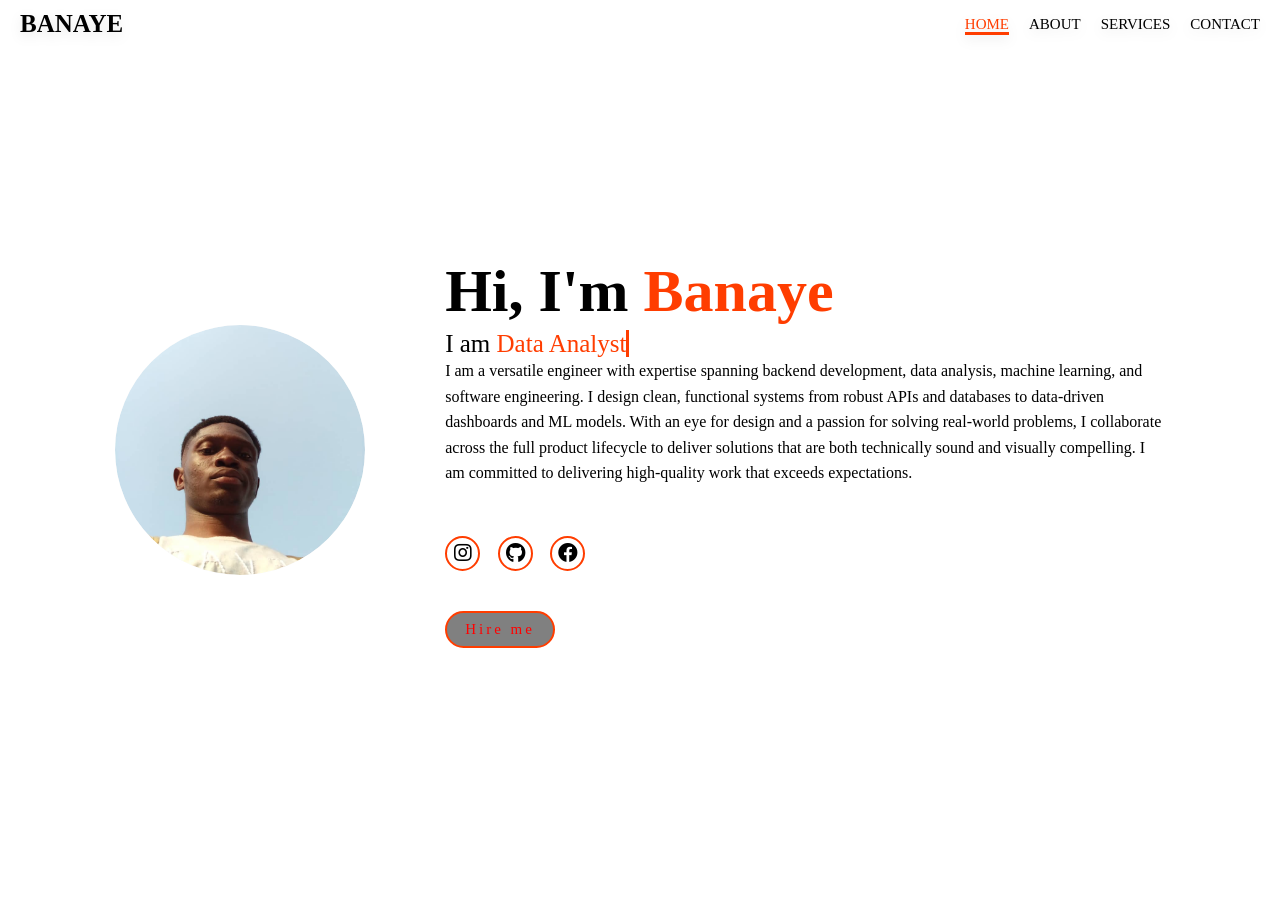
==== index.html @ aebeeffd "A personal porfolio website" ====
<!DOCTYPE html>
<html lang="en">
<head>
    <meta charset="UTF-8">
    <meta name="viewport" content="width=device-width, initial-scale=1.0">
    <link rel="stylesheet" href="https://fonts.googleapis.com/css2?family=Poppins:wght@300;400;500;600;700&display=swap">
    <link rel="stylesheet" href="https://cdnjs.cloudflare.com/ajax/libs/font-awesome/5.15.3/css/all.min.css">
    <link rel="stylesheet" href="styles.css">
    <title>portfolio</title>
</head>
<body>
        <header>
            <a href="#" class="logo" id="n-logo">Banaye</a>
            <nav>
                <ul>
                    <li><a href="#home" class="active">Home</a></li>
                    <li><a href="about.html">About</a></li>
                    <li><a href="services.html">Services</a></li>
                    <li><a href="contact.html">Contact</a></li>
                </ul>
            </nav>
        </header>
        <section class="home" id="n-home">
            <div class="home-img" id="n-home-img">
                <img src="den.jpg" alt="">

            </div>

            <div class="home-content">
                <h1>Hi, I'm <span>Banaye</span></h1>
                <h3 class="typing-text" id="n-typing-text">I am <span></span></h3>
                <p>
                   I am a versatile engineer with expertise spanning backend development,
                   data analysis, machine learning, and software engineering. I design clean,
                   functional systems from robust APIs and databases to data-driven dashboards
                   and ML models. With an eye for design and a passion for solving real-world problems,
                   I collaborate across the full product lifecycle to deliver solutions that are both
                   technically sound and visually compelling.
                   I am committed to delivering high-quality work that exceeds expectations.
                </p>
                <div class="social-icons" id="n-social-icons">
                    <a href="#"><i class="fab fa-instagram"></i></a>
                    <a href="#"><i class="fab fa-github"></i></a>
                    <a href="#"><i class="fab fa-facebook"></i></a>
                </div>
        
                <div class="hire-me-container">
                    <a href="hire.html" class="btn">Hire me</a>
                </div>
            </div>

        </section>

    
</body>
</html>
---- styles.css ----
@import url('https://fonts.googleapis.com/css2?family=Poppins:wght@300;400;500;600;700&display=swap');

*{
    margin: 0;
    padding: 0;
    box-sizing: border-box;
    text-decoration: none;
    outline: none;
    border: none;
    
}
html{
    font-size: 62.5%;
    
}
body{
    width: 100%;
    overflow-y: auto;
    background-color: white;
    color: black;
}
header{
    position: fixed;
    top: 0;
    left: 0;
    width: 100%;
    height: auto;
    padding: 1rem 2rem;
    background-color: transparent;
    filter: drop-shadow(0 4px 6px rgba(0,0,0,0.1));
    display: flex;
    justify-content: space-between;
    align-items: center;
    z-index: 100;
    text-transform: uppercase;
}
.logo{
    font-size: 2.5rem;
    font-weight: 600;
    color: black;
    cursor: pointer;
    transition: 0.5s ease;
}
.logo:hover{
    color: #ff3d00;
    transform: scale(1.1);
}
nav ul{
    display: flex;
    gap: 2rem;
    list-style: none;
    margin: 0;
    padding: 0;
    align-items: center;
}
nav a{
    font-size: 1.5rem;
    font-weight: 500;
    color: black;
    transition: 0.5s ease;
    border-bottom: 3px solid transparent;
    text-transform: uppercase;
}
nav a:hover,
nav a.active{
    color: #ff3d00;
    border-bottom: 3px solid #ff3d00;
}

@media (max-width: 991px){
    nav{
        position: absolute;
        display: none;
        top: 100%;
        right: 0;
        width: 40%;
        border-left: 3px solid #ff3d00;
        border-bottom: 3px solid #ff3d00;
        border-bottom-left-radius: 2rem;
        background-color: white;
        border-top: 0.1rem solid #ff3d00;
    }
    

    nav ul{
        display: block;
    }

    nav.active{
        display: block;
    }

    nav a{
        display: block;
        font-size: 2rem;
        margin: 3rem 0;
    }
    nav a:hover,
    nav a.active{
        padding: 1rem;
        border-radius: 0.5rem;
        border-bottom: 0.5rem solid red;
    }
    
}

section{
    min-height: 100vh;
    padding: 5rem 9% 5rem;
}
.home{
    display: flex;
    justify-content: center;
    align-items: center;
    gap: 8rem;
    background-color: white;
}
.home .home-content h1{
    font-size: 6rem;
    font-weight: 700;
    line-height: 1.3;
    
}

span{
    color: #ff3d00;
}
.home-content h3{
    font-size: 2.5rem;
    font-weight: 500;
    margin-bottom: 1rem 0;
}

.home-content p{
    font-size: 1.6rem;
    font-weight: 400;
    line-height: 1.6;
    margin-bottom: 2rem;
}

.home-img{
    width: 25rem;
    height: 25rem;
    min-width: 25rem;
    min-height: 25rem;
    border-radius: 50%;
    overflow: hidden;
    display: inline-flex;
    align-items: center;
    justify-content: center;
}

.home-img img{
    display: block;
    width: 100%;
    height: 100%;
    object-fit: cover;
    border-radius: 50%;
    box-shadow: 0 0 25px rgba(0,0,0,0.1);
    cursor: pointer;
    transition: 0.2s ease;
}

.home-img img:hover{
    font-size: 1.8rem;
    font-weight: 500;
    
}
.social-icons a{
    display: inline-flex;
    justify-content: center;
    align-items: center;
    width: 3.5rem;
    height: 3.5rem;
    background-color: transparent;
    border: 0.2rem solid #ff3d00;
    transition: 0.3s ease;
    margin: 3rem 1.5rem 3rem 0;
    border-radius: 50%;
    font-size: 2rem;
    color: black;
}

.social-icons a:hover{
    background-color: #ff3d00;
    color: black;
    transform: scale(1.3) translateY(-5px);
    box-shadow: 0 0 25px rgba(255, 61, 0, 0.5);
}

.hire-me-container{
    text-align: center;
    margin-top: 1rem;
    display: flex;
}

.btn{
    display: inline-block;
    padding: 0.8rem 1.8rem;
    background-color:grey;
    color: red;
    font-size: 1.5rem;
    font-weight: 500;
    border-radius: 4rem;
    transition: 0.3s ease;
    border: 2px solid #ff3d00;
    cursor: pointer;
    letter-spacing: 0.3rem;

}

.btn:hover{
    transform:scale3d(1.03);
    background-color: #ff3d00;
    color: black;
    box-shadow: 0 0 25px rgba(255, 61, 0, 0.5);
}

.typing-text{
    font-size: 34px;
    font-weight:600;
    min-width: 280px;
}

.typing-text span{
    position: relative;
}

.typing-text span::before{
    content: 'Data Analyst';
    color: #ff3d00;
    animation: words 20s infinite;
}

.typing-text span::after{
    content: '';
    position: absolute;
    border-left: 3px solid #ff3d00;
    right: -8;
    width: calc(100% + 8px);
    height: 100%;
    background-color: transparent;
    animation: cursor 0.6s steps(30) infinite;
}

@keyframes cursor{
    to {
        border-left: 3px solid transparent;
    }
}
@keyframes words{
    0%, 20%{
    content: "Backend Engineer"
    }
    21%, 40%{
        content: "ML Engineer"
    }

    41%, 60%{
        content:
           "Software Engineer"

    }
    61%, 80%{
        content: "Graphic Designer"
    }
}


@media (max-width: 1000px){
    .home{
        gap: 4rem;
    }
}


@media (max-width: 995px){
    .home{
        flex-direction: column;
        text-align: center;
        margin: 5rem 4rem;
    }
    .home-content h1{
        font-size: 4rem;
    }
    .home-content h3{
        font-size: 2rem;
    }
    .home-img{
        width: 20rem;
        height: 20rem;
        min-width: 20rem;
        min-height: 20rem;
    }
}
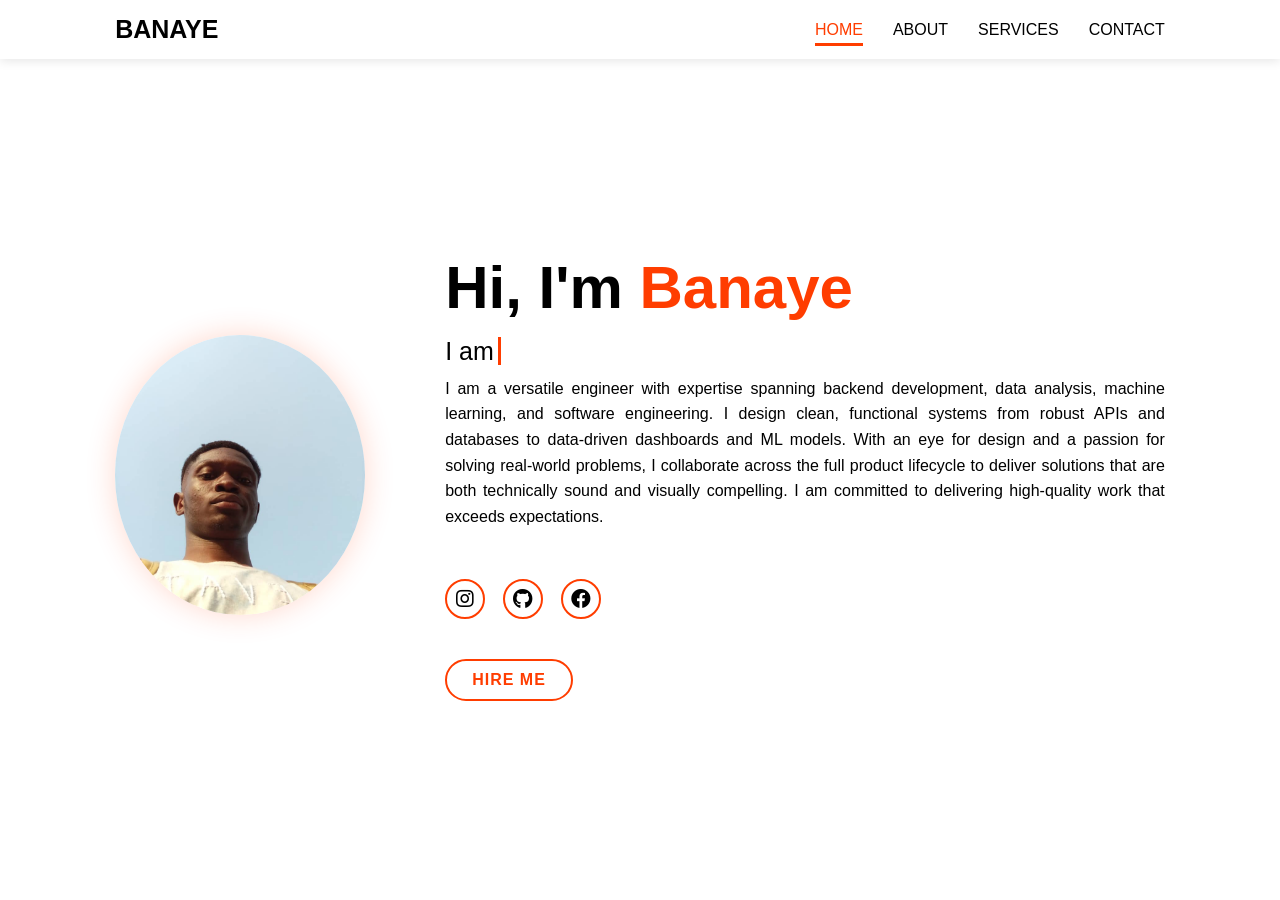
==== commit d6cda976: "index.js added" ====
--- a/index.html
+++ b/index.html
@@ -6,6 +6,7 @@
     <link rel="stylesheet" href="https://fonts.googleapis.com/css2?family=Poppins:wght@300;400;500;600;700&display=swap">
     <link rel="stylesheet" href="https://cdnjs.cloudflare.com/ajax/libs/font-awesome/5.15.3/css/all.min.css">
     <link rel="stylesheet" href="styles.css">
+    <script src="index.js"></script>
     <title>portfolio</title>
 </head>
 <body>
--- a/styles.css
+++ b/styles.css
@@ -7,33 +7,38 @@
     text-decoration: none;
     outline: none;
     border: none;
-    
-}
+}
+
 html{
     font-size: 62.5%;
-    
-}
+    scroll-behavior: smooth;
+}
+
 body{
     width: 100%;
-    overflow-y: auto;
+    overflow-x: hidden;
     background-color: white;
     color: black;
-}
+    font-family: 'Poppins', sans-serif;
+}
+
 header{
     position: fixed;
     top: 0;
     left: 0;
     width: 100%;
     height: auto;
-    padding: 1rem 2rem;
-    background-color: transparent;
-    filter: drop-shadow(0 4px 6px rgba(0,0,0,0.1));
+    padding: 1.5rem 9%;
+    background-color: rgba(255, 255, 255, 0.95);
+    backdrop-filter: blur(10px);
     display: flex;
     justify-content: space-between;
     align-items: center;
     z-index: 100;
     text-transform: uppercase;
-}
+    box-shadow: 0 2px 10px rgba(0,0,0,0.1);
+}
+
 .logo{
     font-size: 2.5rem;
     font-weight: 600;
@@ -41,73 +46,133 @@
     cursor: pointer;
     transition: 0.5s ease;
 }
+
 .logo:hover{
     color: #ff3d00;
     transform: scale(1.1);
 }
+
+/* Desktop Navigation */
 nav ul{
     display: flex;
-    gap: 2rem;
+    gap: 3rem;
     list-style: none;
     margin: 0;
     padding: 0;
     align-items: center;
 }
+
 nav a{
-    font-size: 1.5rem;
+    font-size: 1.6rem;
     font-weight: 500;
     color: black;
-    transition: 0.5s ease;
+    transition: 0.3s ease;
     border-bottom: 3px solid transparent;
     text-transform: uppercase;
-}
+    padding-bottom: 0.5rem;
+}
+
 nav a:hover,
 nav a.active{
     color: #ff3d00;
     border-bottom: 3px solid #ff3d00;
 }
 
-@media (max-width: 991px){
-    nav{
-        position: absolute;
-        display: none;
-        top: 100%;
+/* Mobile Menu Button */
+.menu-btn {
+    display: none;
+    font-size: 2.5rem;
+    cursor: pointer;
+    color: black;
+    transition: 0.3s ease;
+    background: none;
+    border: none;
+}
+
+.menu-btn:hover {
+    color: #ff3d00;
+}
+
+/* Mobile Navigation */
+@media (max-width: 768px){
+    html {
+        font-size: 55%;
+    }
+    
+    header {
+        padding: 1.5rem 5%;
+    }
+    
+    .menu-btn {
+        display: block;
+        z-index: 101;
+    }
+    
+    nav {
+        position: fixed;
+        top: 0;
+        right: -100%;
+        width: 70%;
+        max-width: 300px;
+        height: 100vh;
+        background-color: white;
+        box-shadow: -5px 0 15px rgba(0,0,0,0.1);
+        transition: 0.4s ease-in-out;
+        z-index: 99;
+        padding-top: 8rem;
+    }
+    
+    nav.active {
         right: 0;
-        width: 40%;
-        border-left: 3px solid #ff3d00;
-        border-bottom: 3px solid #ff3d00;
-        border-bottom-left-radius: 2rem;
-        background-color: white;
-        border-top: 0.1rem solid #ff3d00;
-    }
-    
-
-    nav ul{
+    }
+    
+    nav ul {
+        flex-direction: column;
+        gap: 0;
+        width: 100%;
+    }
+    
+    nav a {
         display: block;
-    }
-
-    nav.active{
-        display: block;
-    }
-
-    nav a{
-        display: block;
-        font-size: 2rem;
-        margin: 3rem 0;
-    }
+        font-size: 1.8rem;
+        padding: 1.5rem 2rem;
+        width: 100%;
+        text-align: center;
+        border-bottom: none;
+    }
+    
     nav a:hover,
-    nav a.active{
-        padding: 1rem;
-        border-radius: 0.5rem;
-        border-bottom: 0.5rem solid red;
-    }
-    
+    nav a.active {
+        background-color: #ff3d00;
+        color: white;
+        border-bottom: none;
+    }
+    
+    /* Overlay */
+    .overlay {
+        position: fixed;
+        top: 0;
+        left: 0;
+        width: 100%;
+        height: 100%;
+        background-color: rgba(0,0,0,0.5);
+        z-index: 98;
+        opacity: 0;
+        visibility: hidden;
+        transition: 0.3s ease;
+    }
+    
+    .overlay.active {
+        opacity: 1;
+        visibility: visible;
+    }
 }
 
 section{
     min-height: 100vh;
-    padding: 5rem 9% 5rem;
-}
+    padding: 10rem 9% 5rem;
+}
+
 .home{
     display: flex;
     justify-content: center;
@@ -115,20 +180,21 @@
     gap: 8rem;
     background-color: white;
 }
+
 .home .home-content h1{
     font-size: 6rem;
     font-weight: 700;
     line-height: 1.3;
-    
 }
 
 span{
     color: #ff3d00;
 }
+
 .home-content h3{
     font-size: 2.5rem;
     font-weight: 500;
-    margin-bottom: 1rem 0;
+    margin: 1rem 0;
 }
 
 .home-content p{
@@ -136,11 +202,12 @@
     font-weight: 400;
     line-height: 1.6;
     margin-bottom: 2rem;
+    text-align: justify;
 }
 
 .home-img{
-    width: 25rem;
-    height: 25rem;
+    width: 28rem;
+    height: 28rem;
     min-width: 25rem;
     min-height: 25rem;
     border-radius: 50%;
@@ -148,6 +215,7 @@
     display: inline-flex;
     align-items: center;
     justify-content: center;
+    box-shadow: 0 0 30px rgba(255, 61, 0, 0.2);
 }
 
 .home-img img{
@@ -155,23 +223,19 @@
     width: 100%;
     height: 100%;
     object-fit: cover;
-    border-radius: 50%;
-    box-shadow: 0 0 25px rgba(0,0,0,0.1);
-    cursor: pointer;
-    transition: 0.2s ease;
+    transition: 0.3s ease;
 }
 
 .home-img img:hover{
-    font-size: 1.8rem;
-    font-weight: 500;
-    
-}
+    transform: scale(1.05);
+}
+
 .social-icons a{
     display: inline-flex;
     justify-content: center;
     align-items: center;
-    width: 3.5rem;
-    height: 3.5rem;
+    width: 4rem;
+    height: 4rem;
     background-color: transparent;
     border: 0.2rem solid #ff3d00;
     transition: 0.3s ease;
@@ -183,42 +247,40 @@
 
 .social-icons a:hover{
     background-color: #ff3d00;
-    color: black;
-    transform: scale(1.3) translateY(-5px);
+    color: white;
+    transform: scale(1.2) translateY(-5px);
     box-shadow: 0 0 25px rgba(255, 61, 0, 0.5);
 }
 
 .hire-me-container{
-    text-align: center;
     margin-top: 1rem;
-    display: flex;
 }
 
 .btn{
     display: inline-block;
-    padding: 0.8rem 1.8rem;
-    background-color:grey;
-    color: red;
-    font-size: 1.5rem;
-    font-weight: 500;
+    padding: 1rem 2.5rem;
+    background-color: transparent;
+    color: #ff3d00;
+    font-size: 1.6rem;
+    font-weight: 600;
     border-radius: 4rem;
     transition: 0.3s ease;
     border: 2px solid #ff3d00;
     cursor: pointer;
-    letter-spacing: 0.3rem;
-
+    letter-spacing: 0.1rem;
+    text-transform: uppercase;
 }
 
 .btn:hover{
-    transform:scale3d(1.03);
+    transform: translateY(-3px);
     background-color: #ff3d00;
-    color: black;
+    color: white;
     box-shadow: 0 0 25px rgba(255, 61, 0, 0.5);
 }
 
 .typing-text{
-    font-size: 34px;
-    font-weight:600;
+    font-size: 3.4rem;
+    font-weight: 600;
     min-width: 280px;
 }
 
@@ -236,10 +298,10 @@
     content: '';
     position: absolute;
     border-left: 3px solid #ff3d00;
-    right: -8;
+    right: -8px;
     width: calc(100% + 8px);
     height: 100%;
-    background-color: transparent;
+    background-color: white;
     animation: cursor 0.6s steps(30) infinite;
 }
 
@@ -248,48 +310,123 @@
         border-left: 3px solid transparent;
     }
 }
+
 @keyframes words{
     0%, 20%{
-    content: "Backend Engineer"
+        content: "Backend Engineer";
     }
     21%, 40%{
-        content: "ML Engineer"
-    }
-
+        content: "ML Engineer";
+    }
     41%, 60%{
-        content:
-           "Software Engineer"
-
+        content: "Software Engineer";
     }
     61%, 80%{
-        content: "Graphic Designer"
-    }
-}
-
-
-@media (max-width: 1000px){
-    .home{
+        content: "Graphic Designer";
+    }
+    81%, 100%{
+        content: "Data Analyst";
+    }
+}
+
+/* Responsive Design */
+@media (max-width: 1200px){
+    .home {
+        gap: 5rem;
+    }
+}
+
+@media (max-width: 995px){
+    html {
+        font-size: 58%;
+    }
+    
+    .home {
+        flex-direction: column;
+        text-align: center;
         gap: 4rem;
-    }
-}
-
-
-@media (max-width: 995px){
-    .home{
-        flex-direction: column;
-        text-align: center;
-        margin: 5rem 4rem;
-    }
-    .home-content h1{
+        padding: 8rem 5% 5rem;
+    }
+    
+    .home-content h1 {
+        font-size: 5rem;
+    }
+    
+    .home-content h3 {
+        font-size: 2.2rem;
+        justify-content: center;
+    }
+    
+    .home-img {
+        width: 25rem;
+        height: 25rem;
+        min-width: 25rem;
+        min-height: 25rem;
+    }
+    
+    .home-content p {
+        text-align: center;
+        padding: 0 2rem;
+    }
+    
+    .typing-text {
+        font-size: 2.8rem;
+        text-align: center;
+    }
+    
+    .social-icons {
+        text-align: center;
+    }
+    
+    .hire-me-container {
+        text-align: center;
+    }
+}
+
+@media (max-width: 480px){
+    html {
+        font-size: 50%;
+    }
+    
+    .home-content h1 {
         font-size: 4rem;
     }
-    .home-content h3{
-        font-size: 2rem;
-    }
-    .home-img{
+    
+    .home-img {
         width: 20rem;
         height: 20rem;
         min-width: 20rem;
         min-height: 20rem;
     }
+    
+    .typing-text {
+        font-size: 2.2rem;
+    }
+    
+    .home-content p {
+        font-size: 1.4rem;
+        padding: 0 1rem;
+    }
+    
+    .social-icons a {
+        width: 3.5rem;
+        height: 3.5rem;
+        font-size: 1.6rem;
+        margin: 2rem 1rem 2rem 0;
+    }
+    
+    .btn {
+        padding: 0.8rem 2rem;
+        font-size: 1.4rem;
+    }
+}
+
+@media (max-width: 360px){
+    .typing-text {
+        font-size: 1.8rem;
+    }
+    
+    .home-content h1 {
+        font-size: 3.5rem;
+    }
 }
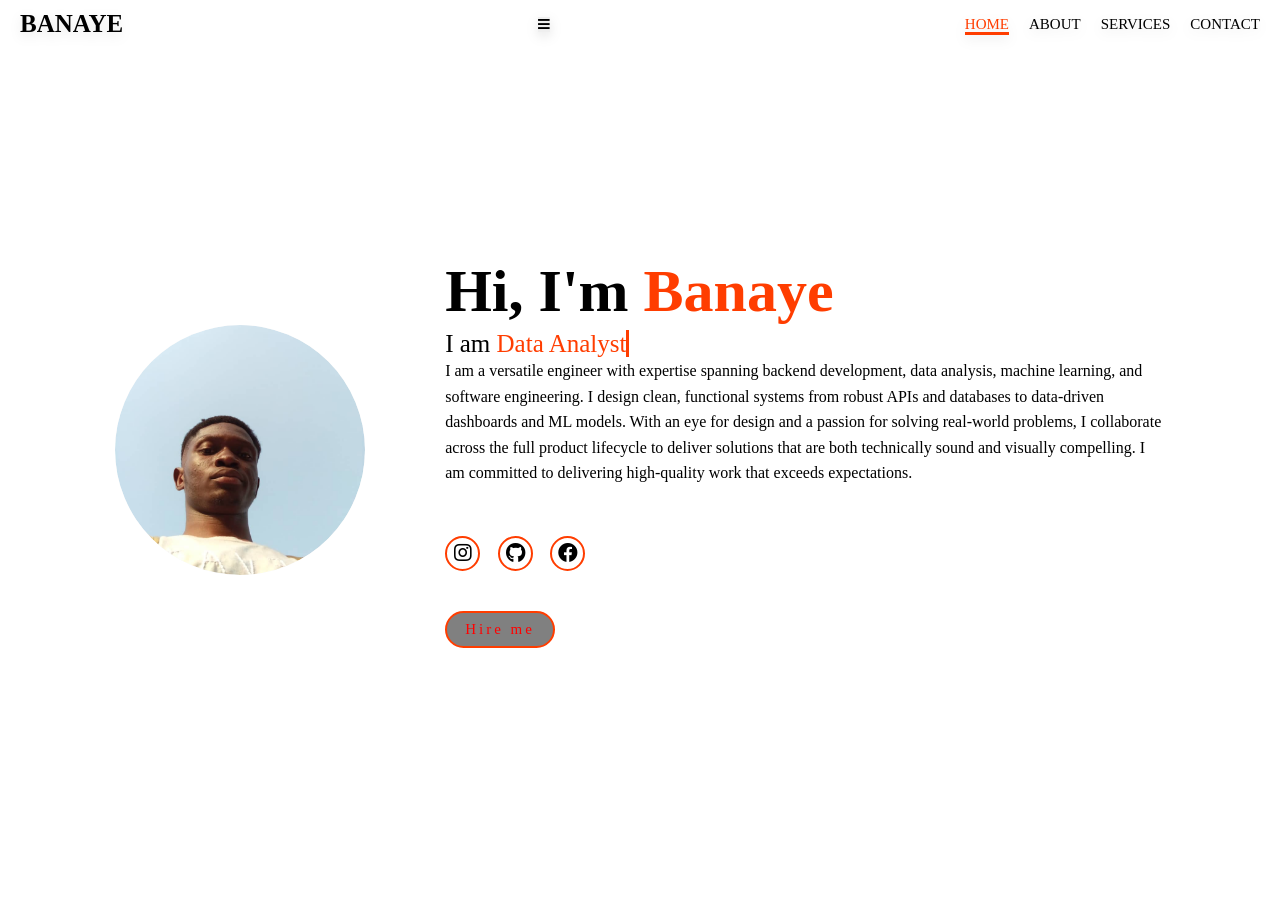
==== commit a7428e08: "Update responsiveness" ====
--- a/index.html
+++ b/index.html
@@ -6,7 +6,7 @@
     <link rel="stylesheet" href="https://fonts.googleapis.com/css2?family=Poppins:wght@300;400;500;600;700&display=swap">
     <link rel="stylesheet" href="https://cdnjs.cloudflare.com/ajax/libs/font-awesome/5.15.3/css/all.min.css">
     <link rel="stylesheet" href="styles.css">
-    <script src="index.js"></script>
+    <script src="index.js"></script> 
     <title>portfolio</title>
 </head>
 <body>
--- a/styles.css
+++ b/styles.css
@@ -7,38 +7,33 @@
     text-decoration: none;
     outline: none;
     border: none;
-}
-
+    
+}
 html{
     font-size: 62.5%;
-    scroll-behavior: smooth;
-}
-
+    
+}
 body{
     width: 100%;
-    overflow-x: hidden;
+    overflow-y: auto;
     background-color: white;
     color: black;
-    font-family: 'Poppins', sans-serif;
-}
-
+}
 header{
     position: fixed;
     top: 0;
     left: 0;
     width: 100%;
     height: auto;
-    padding: 1.5rem 9%;
-    background-color: rgba(255, 255, 255, 0.95);
-    backdrop-filter: blur(10px);
+    padding: 1rem 2rem;
+    background-color: transparent;
+    filter: drop-shadow(0 4px 6px rgba(0,0,0,0.1));
     display: flex;
     justify-content: space-between;
     align-items: center;
     z-index: 100;
     text-transform: uppercase;
-    box-shadow: 0 2px 10px rgba(0,0,0,0.1);
-}
-
+}
 .logo{
     font-size: 2.5rem;
     font-weight: 600;
@@ -46,133 +41,73 @@
     cursor: pointer;
     transition: 0.5s ease;
 }
-
 .logo:hover{
     color: #ff3d00;
     transform: scale(1.1);
 }
-
-/* Desktop Navigation */
 nav ul{
     display: flex;
-    gap: 3rem;
+    gap: 2rem;
     list-style: none;
     margin: 0;
     padding: 0;
     align-items: center;
 }
-
 nav a{
-    font-size: 1.6rem;
-    font-weight: 500;
-    color: black;
-    transition: 0.3s ease;
+    font-size: 1.5rem;
+    font-weight: 500;
+    color: black;
+    transition: 0.5s ease;
     border-bottom: 3px solid transparent;
     text-transform: uppercase;
-    padding-bottom: 0.5rem;
-}
-
+}
 nav a:hover,
 nav a.active{
     color: #ff3d00;
     border-bottom: 3px solid #ff3d00;
 }
 
-/* Mobile Menu Button */
-.menu-btn {
-    display: none;
-    font-size: 2.5rem;
-    cursor: pointer;
-    color: black;
-    transition: 0.3s ease;
-    background: none;
-    border: none;
-}
-
-.menu-btn:hover {
-    color: #ff3d00;
-}
-
-/* Mobile Navigation */
-@media (max-width: 768px){
-    html {
-        font-size: 55%;
-    }
-    
-    header {
-        padding: 1.5rem 5%;
-    }
-    
-    .menu-btn {
+@media (max-width: 991px){
+    nav{
+        position: absolute;
+        display: none;
+        top: 100%;
+        right: 0;
+        width: 40%;
+        border-left: 3px solid #ff3d00;
+        border-bottom: 3px solid #ff3d00;
+        border-bottom-left-radius: 2rem;
+        background-color: white;
+        border-top: 0.1rem solid #ff3d00;
+    }
+    
+
+    nav ul{
         display: block;
-        z-index: 101;
-    }
-    
-    nav {
-        position: fixed;
-        top: 0;
-        right: -100%;
-        width: 70%;
-        max-width: 300px;
-        height: 100vh;
-        background-color: white;
-        box-shadow: -5px 0 15px rgba(0,0,0,0.1);
-        transition: 0.4s ease-in-out;
-        z-index: 99;
-        padding-top: 8rem;
-    }
-    
-    nav.active {
-        right: 0;
-    }
-    
-    nav ul {
-        flex-direction: column;
-        gap: 0;
-        width: 100%;
-    }
-    
-    nav a {
+    }
+
+    nav.active{
         display: block;
-        font-size: 1.8rem;
-        padding: 1.5rem 2rem;
-        width: 100%;
-        text-align: center;
-        border-bottom: none;
-    }
-    
+    }
+
+    nav a{
+        display: block;
+        font-size: 2rem;
+        margin: 3rem 0;
+    }
     nav a:hover,
-    nav a.active {
-        background-color: #ff3d00;
-        color: white;
-        border-bottom: none;
-    }
-    
-    /* Overlay */
-    .overlay {
-        position: fixed;
-        top: 0;
-        left: 0;
-        width: 100%;
-        height: 100%;
-        background-color: rgba(0,0,0,0.5);
-        z-index: 98;
-        opacity: 0;
-        visibility: hidden;
-        transition: 0.3s ease;
-    }
-    
-    .overlay.active {
-        opacity: 1;
-        visibility: visible;
-    }
+    nav a.active{
+        padding: 1rem;
+        border-radius: 0.5rem;
+        border-bottom: 0.5rem solid red;
+    }
+    
 }
 
 section{
     min-height: 100vh;
-    padding: 10rem 9% 5rem;
-}
-
+    padding: 5rem 9% 5rem;
+}
 .home{
     display: flex;
     justify-content: center;
@@ -180,21 +115,20 @@
     gap: 8rem;
     background-color: white;
 }
-
 .home .home-content h1{
     font-size: 6rem;
     font-weight: 700;
     line-height: 1.3;
+    
 }
 
 span{
     color: #ff3d00;
 }
-
 .home-content h3{
     font-size: 2.5rem;
     font-weight: 500;
-    margin: 1rem 0;
+    margin-bottom: 1rem 0;
 }
 
 .home-content p{
@@ -202,12 +136,11 @@
     font-weight: 400;
     line-height: 1.6;
     margin-bottom: 2rem;
-    text-align: justify;
 }
 
 .home-img{
-    width: 28rem;
-    height: 28rem;
+    width: 25rem;
+    height: 25rem;
     min-width: 25rem;
     min-height: 25rem;
     border-radius: 50%;
@@ -215,7 +148,6 @@
     display: inline-flex;
     align-items: center;
     justify-content: center;
-    box-shadow: 0 0 30px rgba(255, 61, 0, 0.2);
 }
 
 .home-img img{
@@ -223,19 +155,23 @@
     width: 100%;
     height: 100%;
     object-fit: cover;
-    transition: 0.3s ease;
+    border-radius: 50%;
+    box-shadow: 0 0 25px rgba(0,0,0,0.1);
+    cursor: pointer;
+    transition: 0.2s ease;
 }
 
 .home-img img:hover{
-    transform: scale(1.05);
-}
-
+    font-size: 1.8rem;
+    font-weight: 500;
+    
+}
 .social-icons a{
     display: inline-flex;
     justify-content: center;
     align-items: center;
-    width: 4rem;
-    height: 4rem;
+    width: 3.5rem;
+    height: 3.5rem;
     background-color: transparent;
     border: 0.2rem solid #ff3d00;
     transition: 0.3s ease;
@@ -247,40 +183,42 @@
 
 .social-icons a:hover{
     background-color: #ff3d00;
-    color: white;
-    transform: scale(1.2) translateY(-5px);
+    color: black;
+    transform: scale(1.3) translateY(-5px);
     box-shadow: 0 0 25px rgba(255, 61, 0, 0.5);
 }
 
 .hire-me-container{
+    text-align: center;
     margin-top: 1rem;
+    display: flex;
 }
 
 .btn{
     display: inline-block;
-    padding: 1rem 2.5rem;
-    background-color: transparent;
-    color: #ff3d00;
-    font-size: 1.6rem;
-    font-weight: 600;
+    padding: 0.8rem 1.8rem;
+    background-color:grey;
+    color: red;
+    font-size: 1.5rem;
+    font-weight: 500;
     border-radius: 4rem;
     transition: 0.3s ease;
     border: 2px solid #ff3d00;
     cursor: pointer;
-    letter-spacing: 0.1rem;
-    text-transform: uppercase;
+    letter-spacing: 0.3rem;
+
 }
 
 .btn:hover{
-    transform: translateY(-3px);
+    transform:scale3d(1.03);
     background-color: #ff3d00;
-    color: white;
+    color: black;
     box-shadow: 0 0 25px rgba(255, 61, 0, 0.5);
 }
 
 .typing-text{
-    font-size: 3.4rem;
-    font-weight: 600;
+    font-size: 34px;
+    font-weight:600;
     min-width: 280px;
 }
 
@@ -298,10 +236,10 @@
     content: '';
     position: absolute;
     border-left: 3px solid #ff3d00;
-    right: -8px;
+    right: -8;
     width: calc(100% + 8px);
     height: 100%;
-    background-color: white;
+    background-color: transparent;
     animation: cursor 0.6s steps(30) infinite;
 }
 
@@ -310,123 +248,48 @@
         border-left: 3px solid transparent;
     }
 }
-
 @keyframes words{
     0%, 20%{
-        content: "Backend Engineer";
+    content: "Backend Engineer"
     }
     21%, 40%{
-        content: "ML Engineer";
-    }
+        content: "ML Engineer"
+    }
+
     41%, 60%{
-        content: "Software Engineer";
+        content:
+           "Software Engineer"
+
     }
     61%, 80%{
-        content: "Graphic Designer";
-    }
-    81%, 100%{
-        content: "Data Analyst";
-    }
-}
-
-/* Responsive Design */
-@media (max-width: 1200px){
-    .home {
-        gap: 5rem;
-    }
-}
+        content: "Graphic Designer"
+    }
+}
+
+
+@media (max-width: 1000px){
+    .home{
+        gap: 4rem;
+    }
+}
+
 
 @media (max-width: 995px){
-    html {
-        font-size: 58%;
-    }
-    
-    .home {
+    .home{
         flex-direction: column;
         text-align: center;
-        gap: 4rem;
-        padding: 8rem 5% 5rem;
-    }
-    
-    .home-content h1 {
-        font-size: 5rem;
-    }
-    
-    .home-content h3 {
-        font-size: 2.2rem;
-        justify-content: center;
-    }
-    
-    .home-img {
-        width: 25rem;
-        height: 25rem;
-        min-width: 25rem;
-        min-height: 25rem;
-    }
-    
-    .home-content p {
-        text-align: center;
-        padding: 0 2rem;
-    }
-    
-    .typing-text {
-        font-size: 2.8rem;
-        text-align: center;
-    }
-    
-    .social-icons {
-        text-align: center;
-    }
-    
-    .hire-me-container {
-        text-align: center;
-    }
-}
-
-@media (max-width: 480px){
-    html {
-        font-size: 50%;
-    }
-    
-    .home-content h1 {
+        margin: 5rem 4rem;
+    }
+    .home-content h1{
         font-size: 4rem;
     }
-    
-    .home-img {
+    .home-content h3{
+        font-size: 2rem;
+    }
+    .home-img{
         width: 20rem;
         height: 20rem;
         min-width: 20rem;
         min-height: 20rem;
     }
-    
-    .typing-text {
-        font-size: 2.2rem;
-    }
-    
-    .home-content p {
-        font-size: 1.4rem;
-        padding: 0 1rem;
-    }
-    
-    .social-icons a {
-        width: 3.5rem;
-        height: 3.5rem;
-        font-size: 1.6rem;
-        margin: 2rem 1rem 2rem 0;
-    }
-    
-    .btn {
-        padding: 0.8rem 2rem;
-        font-size: 1.4rem;
-    }
-}
-
-@media (max-width: 360px){
-    .typing-text {
-        font-size: 1.8rem;
-    }
-    
-    .home-content h1 {
-        font-size: 3.5rem;
-    }
 }
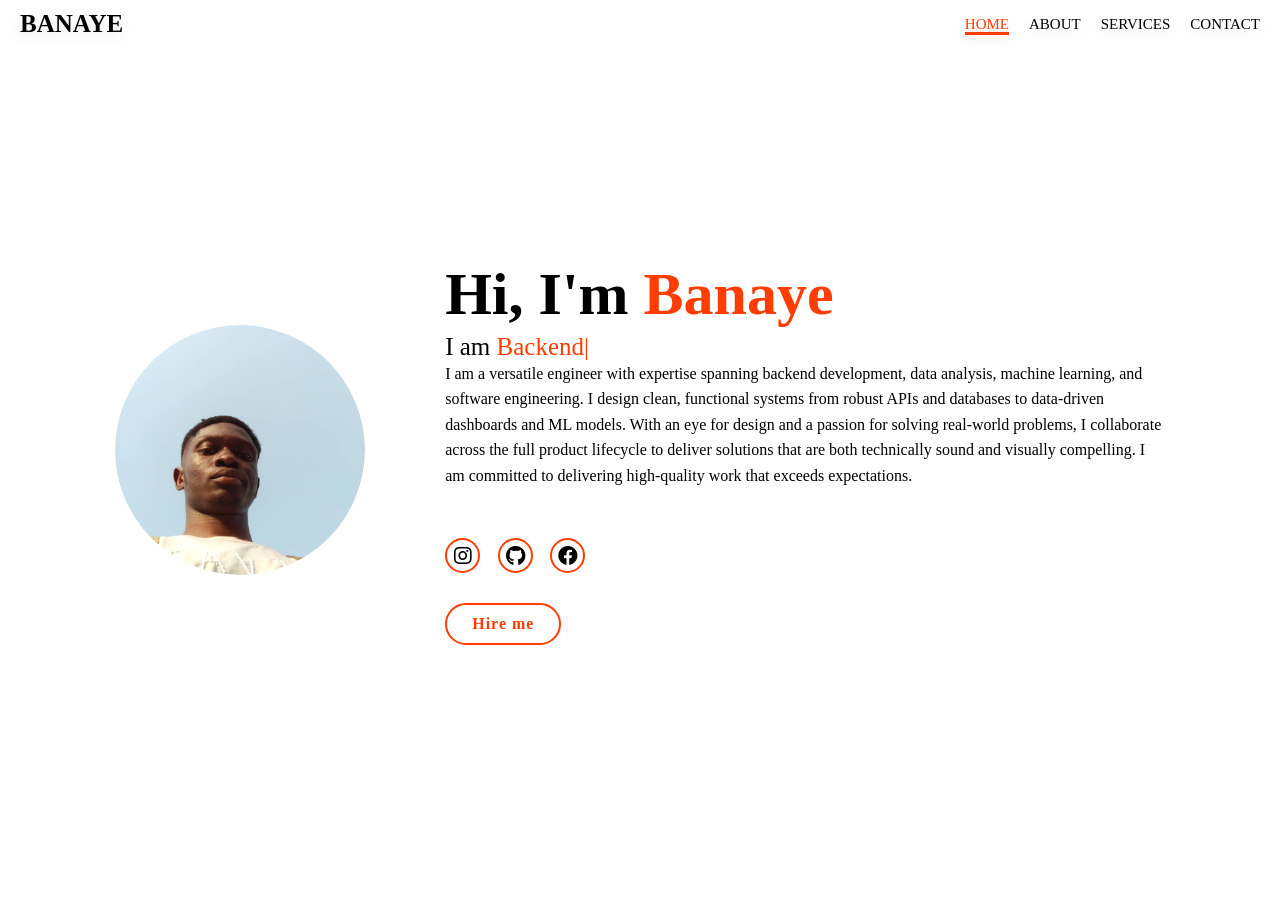
==== commit 55190eb2: "github link added to index.html" ====
--- a/index.html
+++ b/index.html
@@ -41,7 +41,7 @@
                 </p>
                 <div class="social-icons" id="n-social-icons">
                     <a href="#"><i class="fab fa-instagram"></i></a>
-                    <a href="#"><i class="fab fa-github"></i></a>
+                    <a href="https://github.com/banaye"><i class="fab fa-github"></i></a>
                     <a href="#"><i class="fab fa-facebook"></i></a>
                 </div>
         
--- a/styles.css
+++ b/styles.css
@@ -188,31 +188,24 @@
     box-shadow: 0 0 25px rgba(255, 61, 0, 0.5);
 }
 
-.hire-me-container{
-    text-align: center;
-    margin-top: 1rem;
-    display: flex;
-}
-
 .btn{
     display: inline-block;
-    padding: 0.8rem 1.8rem;
-    background-color:grey;
-    color: red;
-    font-size: 1.5rem;
-    font-weight: 500;
+    padding: 1rem 2.5rem;
+    background-color: transparent;
+    color: #ff3d00;
+    font-size: 1.6rem;
+    font-weight: 600;
     border-radius: 4rem;
     transition: 0.3s ease;
     border: 2px solid #ff3d00;
     cursor: pointer;
-    letter-spacing: 0.3rem;
-
+    letter-spacing: 0.1rem;
 }
 
 .btn:hover{
-    transform:scale3d(1.03);
+    transform: translateY(-3px);
     background-color: #ff3d00;
-    color: black;
+    color: white;
     box-shadow: 0 0 25px rgba(255, 61, 0, 0.5);
 }
 
@@ -226,65 +219,31 @@
     position: relative;
 }
 
-.typing-text span::before{
-    content: 'Data Analyst';
-    color: #ff3d00;
-    animation: words 20s infinite;
-}
-
-.typing-text span::after{
-    content: '';
-    position: absolute;
-    border-left: 3px solid #ff3d00;
-    right: -8;
-    width: calc(100% + 8px);
-    height: 100%;
-    background-color: transparent;
-    animation: cursor 0.6s steps(30) infinite;
-}
-
-@keyframes cursor{
-    to {
-        border-left: 3px solid transparent;
-    }
-}
-@keyframes words{
-    0%, 20%{
-    content: "Backend Engineer"
-    }
-    21%, 40%{
-        content: "ML Engineer"
-    }
-
-    41%, 60%{
-        content:
-           "Software Engineer"
-
-    }
-    61%, 80%{
-        content: "Graphic Designer"
-    }
-}
-
+/* CSS Animation disabled to prevent conflict with JS */
+.typing-text span::before,
+.typing-text span::after {
+    display: none;
+}
 
 @media (max-width: 1000px){
     .home{
         gap: 4rem;
     }
 }
-
 
 @media (max-width: 995px){
     .home{
         flex-direction: column;
         text-align: center;
         margin: 5rem 4rem;
+        gap: 3rem;
     }
     .home-content h1{
         font-size: 4rem;
     }
     .home-content h3{
         font-size: 2rem;
+        margin-bottom: 1rem;
     }
     .home-img{
         width: 20rem;
@@ -292,4 +251,154 @@
         min-width: 20rem;
         min-height: 20rem;
     }
+    .home-content p{
+        text-align: center;
+        padding: 0 1rem;
+    }
+    /* Center social icons on mobile */
+    .social-icons {
+        text-align: center;
+        display: flex;
+        justify-content: center;
+        flex-wrap: wrap;
+    }
+    .social-icons a {
+        margin: 2rem 1rem;
+    }
+    /* Center hire button */
+    .hire-me-container {
+        justify-content: center;
+    }
+}
+
+/* Mobile Menu Button */
+.menu-btn {
+    display: none;
+    font-size: 2.5rem;
+    cursor: pointer;
+    color: black;
+    transition: 0.3s ease;
+    background: none;
+    border: none;
+    z-index: 101;
+}
+
+.menu-btn:hover {
+    color: #ff3d00;
+}
+
+/* Overlay background when menu is open */
+.overlay {
+    position: fixed;
+    top: 0;
+    left: 0;
+    width: 100%;
+    height: 100%;
+    background-color: rgba(0,0,0,0.5);
+    z-index: 98;
+    opacity: 0;
+    visibility: hidden;
+    transition: 0.3s ease;
+}
+
+.overlay.active {
+    opacity: 1;
+    visibility: visible;
+}
+
+/* Fix for mobile navigation */
+@media (max-width: 991px){
+    nav {
+        position: fixed;
+        top: 0;
+        right: -100%;
+        width: 70%;
+        max-width: 300px;
+        height: 100vh;
+        border-left: 3px solid #ff3d00;
+        border-bottom: none;
+        border-bottom-left-radius: 0;
+        background-color: white;
+        border-top: none;
+        display: block !important;
+        transition: right 0.3s ease-in-out;
+        z-index: 99;
+        padding-top: 8rem;
+        box-shadow: -5px 0 15px rgba(0,0,0,0.1);
+    }
+
+    nav.active {
+        right: 0;
+    }
+
+    nav ul {
+        display: block;
+        padding: 0;
+    }
+
+    nav li {
+        margin: 0;
+        text-align: center;
+    }
+
+    nav a {
+        display: block;
+        font-size: 1.8rem;
+        margin: 2rem 0;
+        padding: 1rem;
+        transition: 0.3s ease;
+    }
+    
+    nav a:hover,
+    nav a.active {
+        padding: 1rem;
+        border-radius: 0.5rem;
+        border-bottom: none;
+        background-color: #ff3d00;
+        color: white;
+    }
+
+    .menu-btn {
+        display: block;
+    }
+}
+
+/* Fix for very small screens */
+@media (max-width: 480px) {
+    nav {
+        width: 85%;
+    }
+    
+    nav a {
+        font-size: 1.6rem;
+        margin: 1.5rem 0;
+    }
+    
+    .home {
+        margin: 5rem 2rem;
+    }
+    
+    .home-content h1 {
+        font-size: 3rem;
+    }
+    
+    .home-content h3 {
+        font-size: 1.8rem;
+    }
+    
+    .typing-text {
+        font-size: 2rem;
+    }
+    
+    .social-icons a {
+        width: 3rem;
+        height: 3rem;
+        font-size: 1.6rem;
+        margin: 1.5rem 0.8rem;
+    }
+    
+    .btn {
+        padding: 0.8rem 2rem;
+        font-size: 1.4rem;
+    }
 }
